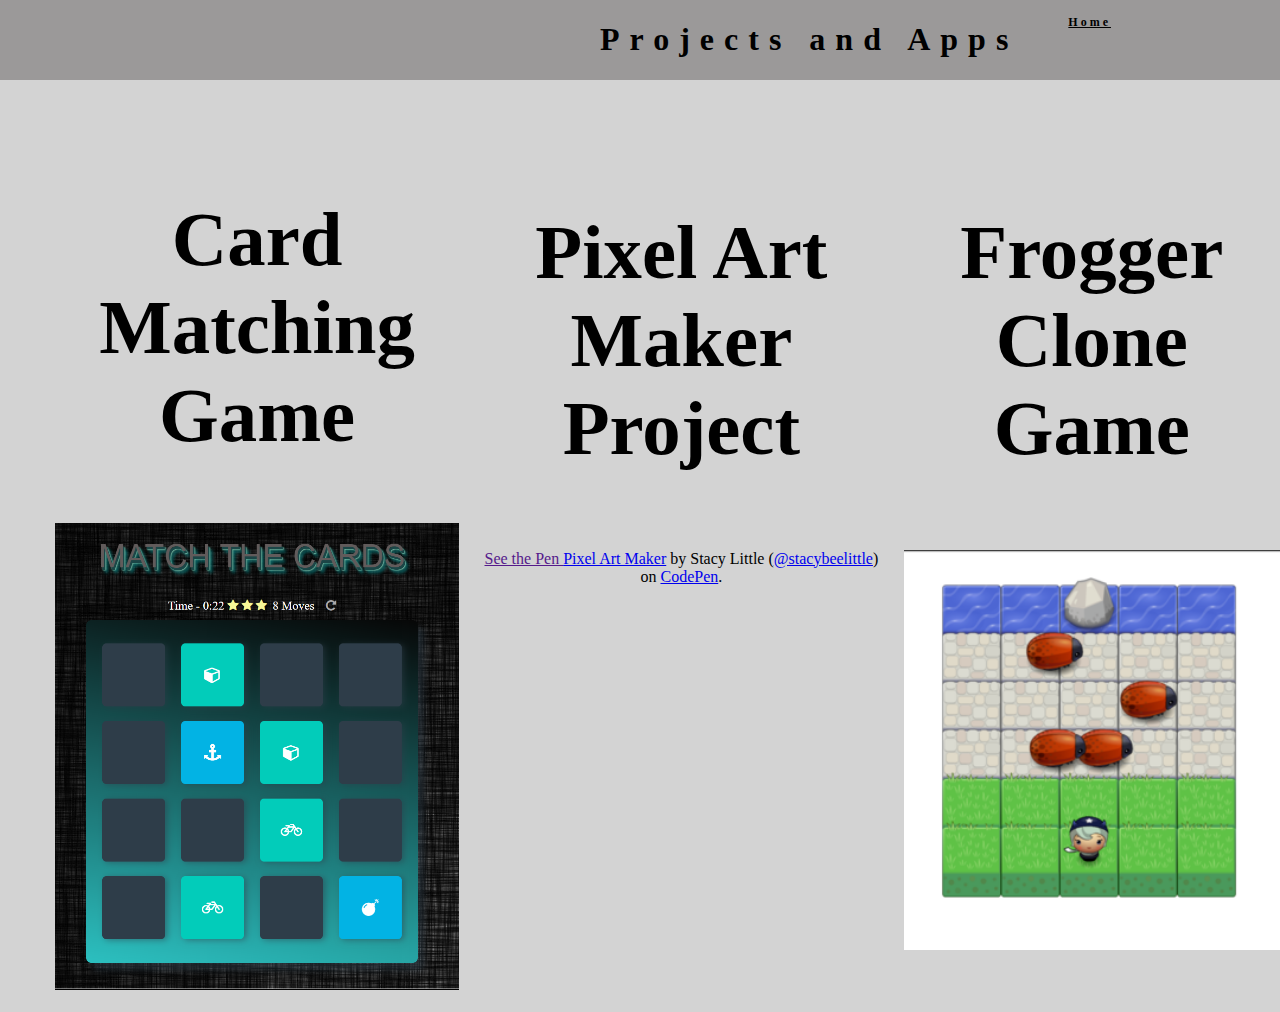
==== projects.html @ ff2adac0 "projects page css and sticky header" ====
<!DOCTYPE html>
<html>
    <head>
            <link rel="stylesheet" type="text/css" media="screen" href="assets/css/projects.css" />
    </head>
    <div class="header" id="projectsHeader">
            <h1>Projects and Apps</h1>
            <a class="home-button" href="index.html">Home</a>
    </div>
    <main>

        <div class="featured-proj">
            <h2 class="featured-hdr text-item-header">Card Matching Game</h2>
            <p class="featured-text">
            <a href="https://github.com/stacybeelittle/fend-project-memory-game"><img src="assets\images\Screenshot (11).png"  class="featured-img responsive-image"/></a>
            </p>
        </div>
        <div class="featured-proj">
            <h3 class="featured-hdr text-item-header">Pixel Art Maker Project</h3>
            <p class="featured-text">
                <a href="" class="featured-link"><p data-height="505" data-theme-id="0" data-slug-hash="aYYGNX" data-default-tab="result" data-user="stacybeelittle" data-embed-version="2" data-pen-title="Pixel Art Maker" class="codepen">See the Pen <a href="https://codepen.io/stacybeelittle/pen/aYYGNX/">Pixel Art Maker</a> by Stacy Little (<a href="https://codepen.io/stacybeelittle">@stacybeelittle</a>) on <a href="https://codepen.io">CodePen</a>.</p>
                    <script async src="https://static.codepen.io/assets/embed/ei.js"></script></a>
            </p>
        </div>
        <div class="featured-proj">
            <h3 class="featured-hdr text-item-header">Frogger Clone Game<br></h3>
            <p class="featured-text">
                <a href="https://github.com/stacybeelittle/frontend-nanodegree-arcade-game"><img src="assets\images\Screenshot (5).png" class="featured-img responsive-image"/></a>
            </p>
        </div>
    </main>
    <script src="js/projects.js"></script>
</html>
---- assets/css/projects.css ----
*:before, *:after {
    box-sizing: border-box;
    /*font-family: 'Franklin Gothic Medium', 'Arial Narrow', Arial, sans-serif;*/
    margin: 0;
    padding: 0;
    height: 100%;
}

html,body {
    margin:0;
    padding:0;
    height: 100%;
    }


main {
    background-color: lightgray;
    height: 100%;
    padding-top: 7em;
    overflow: hidden;
    display: flex;
    padding-left: 55px;
}

.header {
    background: rgb(155, 153, 153);
    letter-spacing: 10px;
    font-weight: bolder;
    position: fixed;
    width: 100%;
    padding-left: 600px;
}

.home-button {
    padding-top: 15px;
    padding-left: 50px;
    font-size: .75em;
    color: #000;
    letter-spacing: 3px;
}

.featured-proj {
    flex-wrap: flex;
    flex-direction: row;
    max-width: 33%;
    text-align: center;
}

.featured-text {
    flex-wrap: flex;
    font-weight: bold;
    font-size: 2rem;
}

.sticky {
    position: fixed;
    top: 0;
    width: 100%;
}

.sticky + .main {
    padding-top: 102px;
}

@media screen and (min-width: 480px) {

    .text-item {
        font-size: 4vw;
    }
    
    .text-item-header {
        font-size: 6vw;
    }

    .featured-img {
        width: 100%;
    }
}



    .header-text {
        text-align: right;
    }
    .header, 
    .featured {
    display: flex;
    margin: 0 auto;
    max-width: 1240px;
    }
    .featured {
        margin: 30px auto 0;
    }
    .featured-proj {
        margin: 20px 20px 20px 0;
    }
    .featured-proj:last-child {
        margin-right: 0;
    }
}

@media screen and (min-width: 830px ) {
    .text-item {
        font-size: 2vw;
    }
    
    .text-item-header {
        font-size: 4vw;
    } 
}

@media screen and (min-width: 1300px) {
    .text-item {
        font-size: 1vw;
    }
    
    .text-item-header {
        font-size: 3vw;
    } 
}
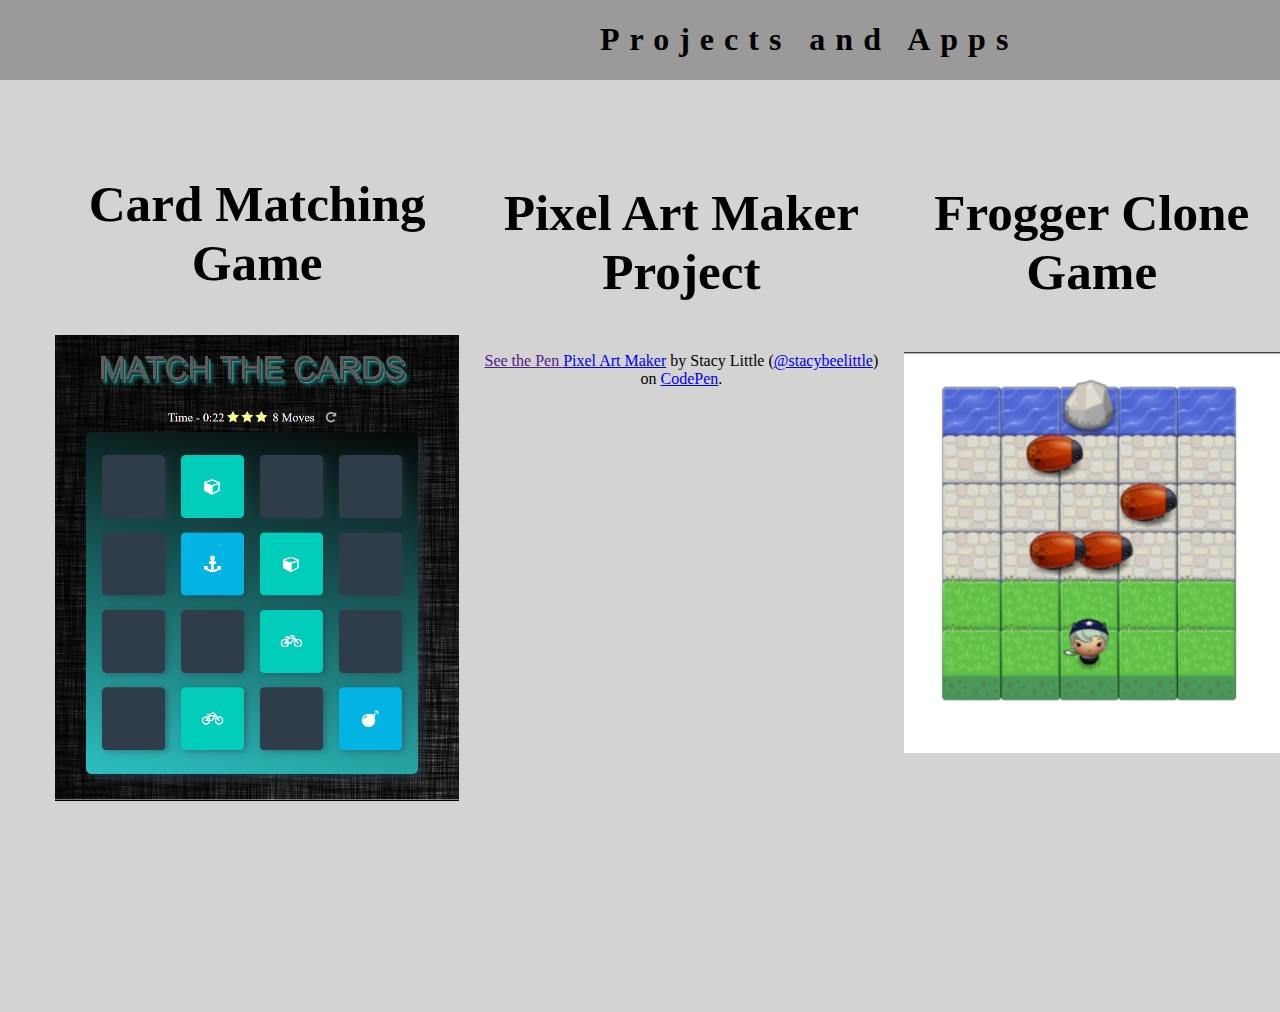
==== commit 0e46780b: "css tweaks to projects page" ====
--- a/projects.html
+++ b/projects.html
@@ -5,7 +5,7 @@
     </head>
     <div class="header" id="projectsHeader">
             <h1>Projects and Apps</h1>
-            <a class="home-button" href="index.html">Home</a>
+            <a class="home-button" href="index.html">Scram</a>
     </div>
     <main>
 
--- a/assets/css/projects.css
+++ b/assets/css/projects.css
@@ -34,9 +34,11 @@
 .home-button {
     padding-top: 15px;
     padding-left: 50px;
-    font-size: .75em;
+    position:absolute; top:0; right:0;
+    font-size: em;
     color: #000;
-    letter-spacing: 3px;
+    letter-spacing: 2px;
+    text-decoration: none;
 }
 
 .featured-proj {
@@ -77,27 +79,28 @@
     }
 }
 
-
-
     .header-text {
         text-align: right;
     }
+
     .header, 
     .featured {
     display: flex;
     margin: 0 auto;
     max-width: 1240px;
     }
+
     .featured {
         margin: 30px auto 0;
     }
+
     .featured-proj {
         margin: 20px 20px 20px 0;
     }
     .featured-proj:last-child {
         margin-right: 0;
     }
-}
+
 
 @media screen and (min-width: 830px ) {
     .text-item {
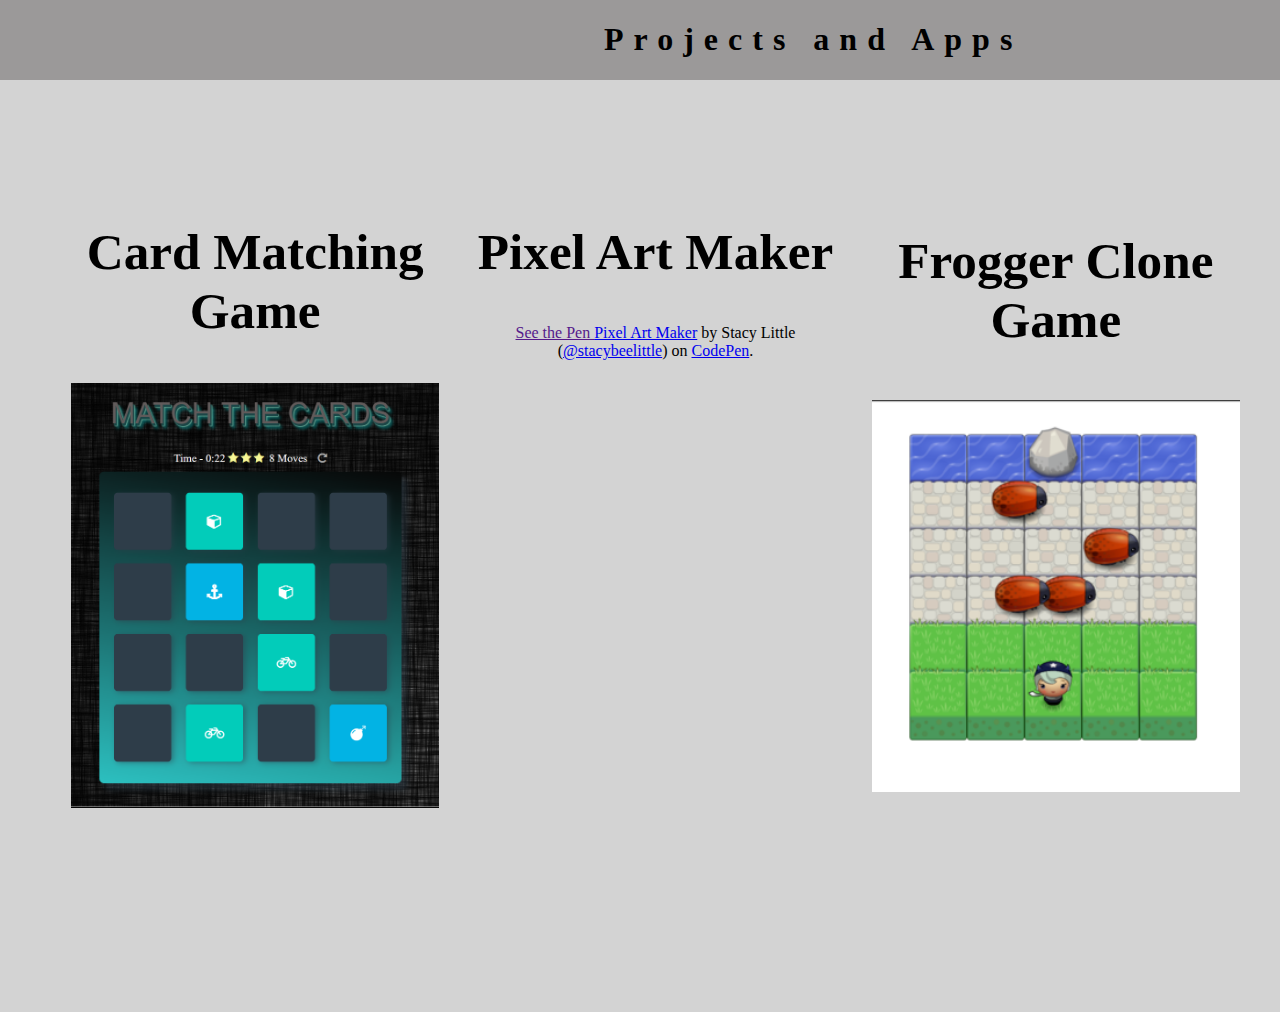
==== commit c72b7447: "project page css" ====
--- a/projects.html
+++ b/projects.html
@@ -10,19 +10,20 @@
     <main>
 
         <div class="featured-proj">
+            <div class="single-proj">
             <h2 class="featured-hdr text-item-header">Card Matching Game</h2>
             <p class="featured-text">
             <a href="https://github.com/stacybeelittle/fend-project-memory-game"><img src="assets\images\Screenshot (11).png"  class="featured-img responsive-image"/></a>
             </p>
         </div>
-        <div class="featured-proj">
-            <h3 class="featured-hdr text-item-header">Pixel Art Maker Project</h3>
+        <div class="single-proj">
+            <h2 class="featured-hdr text-item-header">Pixel Art Maker</h2>
             <p class="featured-text">
                 <a href="" class="featured-link"><p data-height="505" data-theme-id="0" data-slug-hash="aYYGNX" data-default-tab="result" data-user="stacybeelittle" data-embed-version="2" data-pen-title="Pixel Art Maker" class="codepen">See the Pen <a href="https://codepen.io/stacybeelittle/pen/aYYGNX/">Pixel Art Maker</a> by Stacy Little (<a href="https://codepen.io/stacybeelittle">@stacybeelittle</a>) on <a href="https://codepen.io">CodePen</a>.</p>
                     <script async src="https://static.codepen.io/assets/embed/ei.js"></script></a>
             </p>
         </div>
-        <div class="featured-proj">
+        <div class="single-proj">
             <h3 class="featured-hdr text-item-header">Frogger Clone Game<br></h3>
             <p class="featured-text">
                 <a href="https://github.com/stacybeelittle/frontend-nanodegree-arcade-game"><img src="assets\images\Screenshot (5).png" class="featured-img responsive-image"/></a>
--- a/assets/css/projects.css
+++ b/assets/css/projects.css
@@ -23,18 +23,21 @@
 }
 
 .header {
+    display: flex;
+    flex-direction: flex;
     background: rgb(155, 153, 153);
     letter-spacing: 10px;
     font-weight: bolder;
     position: fixed;
     width: 100%;
-    padding-left: 600px;
+    padding-left: 604px;
 }
 
 .home-button {
     padding-top: 15px;
     padding-left: 50px;
-    position:absolute; top:0; right:0;
+    padding-right: 2em;
+    position: absolute; top:0; right:0;
     font-size: em;
     color: #000;
     letter-spacing: 2px;
@@ -42,10 +45,19 @@
 }
 
 .featured-proj {
+    display: flex;
+    flex-direction: row;
     flex-wrap: flex;
-    flex-direction: row;
-    max-width: 33%;
+    height: 100%;
+    justify-content: space-around;
+    padding-right: 1.5em;
+    padding-top: 2em;
     text-align: center;
+}
+
+.single-proj {
+    padding: 1em;
+    width: 33%;
 }
 
 .featured-text {
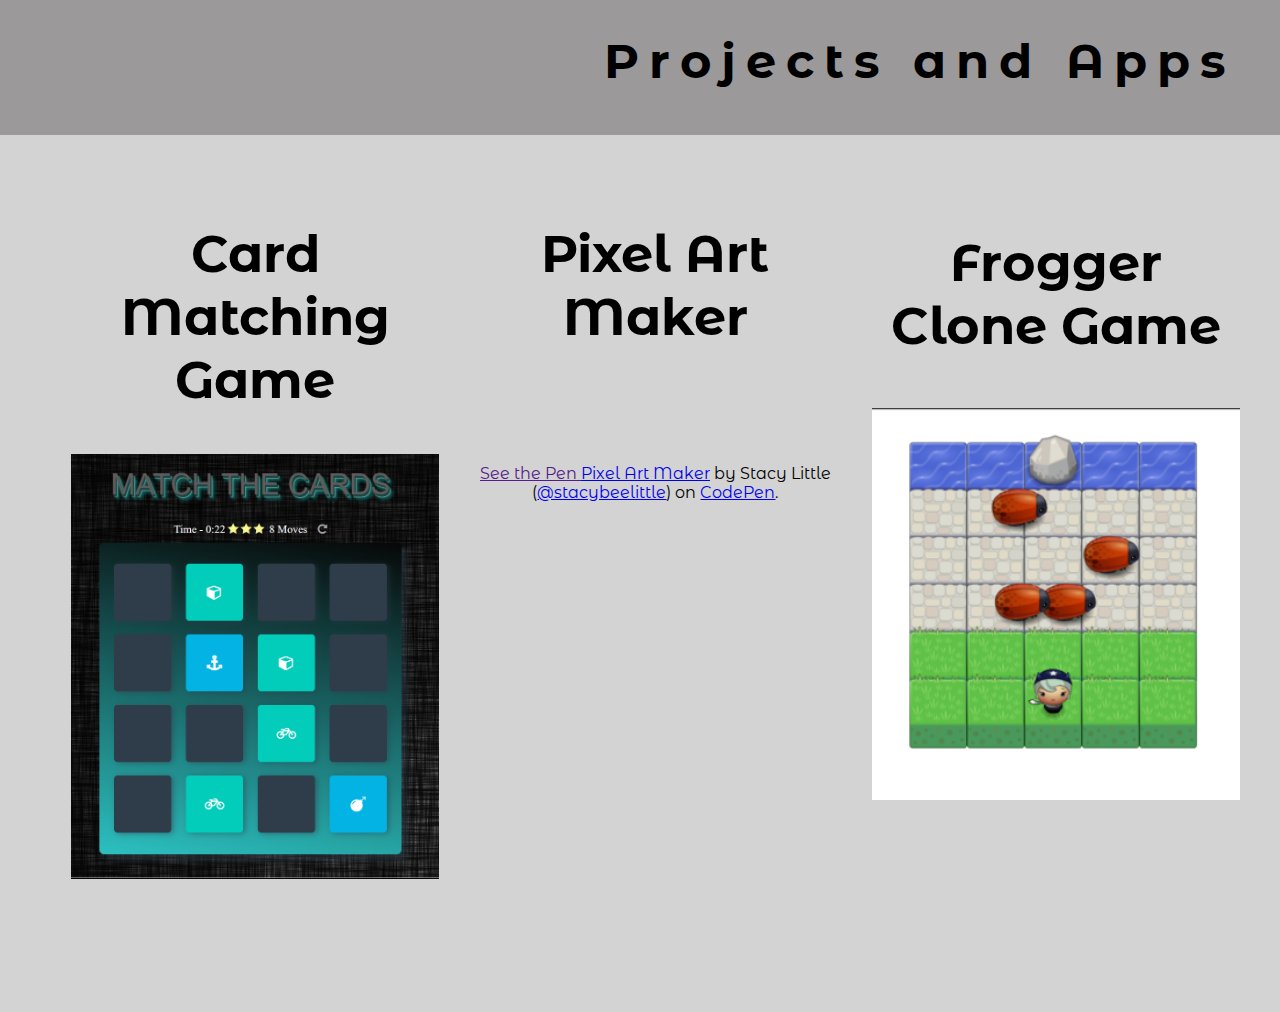
==== commit 6ea6e3cd: "font change project page" ====
--- a/projects.html
+++ b/projects.html
@@ -1,28 +1,31 @@
 <!DOCTYPE html>
 <html>
     <head>
-            <link rel="stylesheet" type="text/css" media="screen" href="assets/css/projects.css" />
+            <link href="https://fonts.googleapis.com/css?family=Montserrat+Alternates" rel="stylesheet">
+        <link rel="stylesheet" type="text/css" media="screen" href="assets/css/projects.css" />
     </head>
     <div class="header" id="projectsHeader">
             <h1>Projects and Apps</h1>
             <a class="home-button" href="index.html">Scram</a>
+            <meta name="viewport" content="width=device-width, initial-scale=1">
+    <link href="https://fonts.googleapis.com/css?family=Dhurjati" rel="stylesheet">
     </div>
     <main>
 
         <div class="featured-proj">
             <div class="single-proj">
-            <h2 class="featured-hdr text-item-header">Card Matching Game</h2>
-            <p class="featured-text">
-            <a href="https://github.com/stacybeelittle/fend-project-memory-game"><img src="assets\images\Screenshot (11).png"  class="featured-img responsive-image"/></a>
-            </p>
-        </div>
-        <div class="single-proj">
-            <h2 class="featured-hdr text-item-header">Pixel Art Maker</h2>
-            <p class="featured-text">
+                <h2 class="featured-hdr text-item-header">Card Matching Game</h2>
+                <p class="featured-text">
+                <a href="https://github.com/stacybeelittle/fend-project-memory-game"><img src="assets\images\Screenshot (11).png"  class="featured-img responsive-image"/></a>
+                </p>
+            </div>
+            <div class="single-proj">
+                <h2 class="featured-hdr text-item-header">Pixel Art Maker</h2><br><br><br>
+                <p class="featured-text">
                 <a href="" class="featured-link"><p data-height="505" data-theme-id="0" data-slug-hash="aYYGNX" data-default-tab="result" data-user="stacybeelittle" data-embed-version="2" data-pen-title="Pixel Art Maker" class="codepen">See the Pen <a href="https://codepen.io/stacybeelittle/pen/aYYGNX/">Pixel Art Maker</a> by Stacy Little (<a href="https://codepen.io/stacybeelittle">@stacybeelittle</a>) on <a href="https://codepen.io">CodePen</a>.</p>
                     <script async src="https://static.codepen.io/assets/embed/ei.js"></script></a>
-            </p>
-        </div>
+                </p>
+            </div>
         <div class="single-proj">
             <h3 class="featured-hdr text-item-header">Frogger Clone Game<br></h3>
             <p class="featured-text">
--- a/assets/css/projects.css
+++ b/assets/css/projects.css
@@ -1,6 +1,6 @@
 *:before, *:after {
     box-sizing: border-box;
-    /*font-family: 'Franklin Gothic Medium', 'Arial Narrow', Arial, sans-serif;*/
+    font-family: 'Montserrat Alternates', sans-serif;
     margin: 0;
     padding: 0;
     height: 100%;
@@ -15,6 +15,7 @@
 
 main {
     background-color: lightgray;
+    font-family: 'Montserrat Alternates', sans-serif;
     height: 100%;
     padding-top: 7em;
     overflow: hidden;
@@ -25,10 +26,12 @@
 .header {
     display: flex;
     flex-direction: flex;
+    font-family: 'Montserrat Alternates', sans-serif;
     background: rgb(155, 153, 153);
     letter-spacing: 10px;
-    font-weight: bolder;
+    font-size: 1.5em;
     position: fixed;
+    height: 15%;
     width: 100%;
     padding-left: 604px;
 }
@@ -38,7 +41,7 @@
     padding-left: 50px;
     padding-right: 2em;
     position: absolute; top:0; right:0;
-    font-size: em;
+    font-size: 1em;
     color: #000;
     letter-spacing: 2px;
     text-decoration: none;
@@ -62,8 +65,7 @@
 
 .featured-text {
     flex-wrap: flex;
-    font-weight: bold;
-    font-size: 2rem;
+    font-size: 1rem;
 }
 
 .sticky {
@@ -90,10 +92,6 @@
         width: 100%;
     }
 }
-
-    .header-text {
-        text-align: right;
-    }
 
     .header, 
     .featured {
@@ -134,3 +132,14 @@
     } 
 }
 
+@media screen and (max-width: 850px) {
+    .featured-proj {
+        display: flex;
+        flex-direction: column;
+        flex-wrap: flex;
+    }
+
+    .single-proj {
+        width: 100%;
+    }
+}
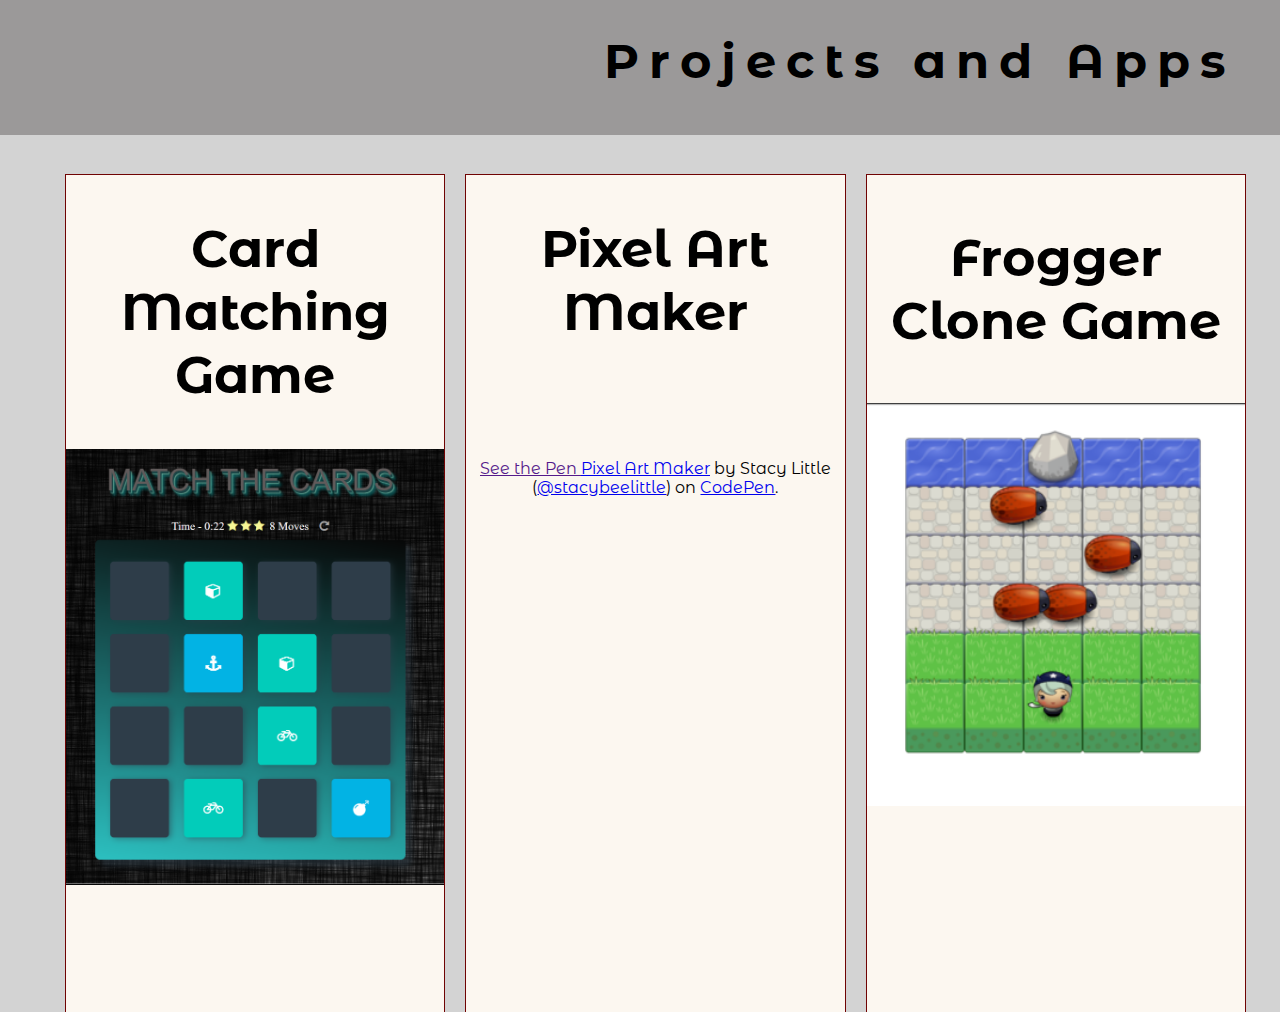
==== commit 53635be8: "page transition added" ====
--- a/projects.html
+++ b/projects.html
@@ -1,5 +1,5 @@
 <!DOCTYPE html>
-<html>
+<html lang="en" class="animated bounceInDown">
     <head>
             <link href="https://fonts.googleapis.com/css?family=Montserrat+Alternates" rel="stylesheet">
         <link rel="stylesheet" type="text/css" media="screen" href="assets/css/projects.css" />
@@ -9,9 +9,9 @@
             <a class="home-button" href="index.html">Scram</a>
             <meta name="viewport" content="width=device-width, initial-scale=1">
     <link href="https://fonts.googleapis.com/css?family=Dhurjati" rel="stylesheet">
+    <link rel="stylesheet" type="text/css" media="screen" href="assets/css/animate.css-master/animate.css">
     </div>
     <main>
-
         <div class="featured-proj">
             <div class="single-proj">
                 <h2 class="featured-hdr text-item-header">Card Matching Game</h2>
@@ -32,6 +32,7 @@
                 <a href="https://github.com/stacybeelittle/frontend-nanodegree-arcade-game"><img src="assets\images\Screenshot (5).png" class="featured-img responsive-image"/></a>
             </p>
         </div>
+        </div>
     </main>
     <script src="js/projects.js"></script>
 </html>--- a/assets/css/projects.css
+++ b/assets/css/projects.css
@@ -49,8 +49,7 @@
 
 .featured-proj {
     display: flex;
-    flex-direction: row;
-    flex-wrap: flex;
+    flex-wrap: wrap;
     height: 100%;
     justify-content: space-around;
     padding-right: 1.5em;
@@ -59,8 +58,12 @@
 }
 
 .single-proj {
-    padding: 1em;
-    width: 33%;
+    background-color: rgb(252, 247, 240);
+    margin: 10px;
+    flex: 1 1 calc(33.33% - 30px);
+    border: 1.5px solid rgb(112, 3, 3);
+    text-align: center;
+    max-width: 33.33%;
 }
 
 .featured-text {
@@ -77,6 +80,7 @@
 .sticky + .main {
     padding-top: 102px;
 }
+
 
 @media screen and (min-width: 480px) {
 
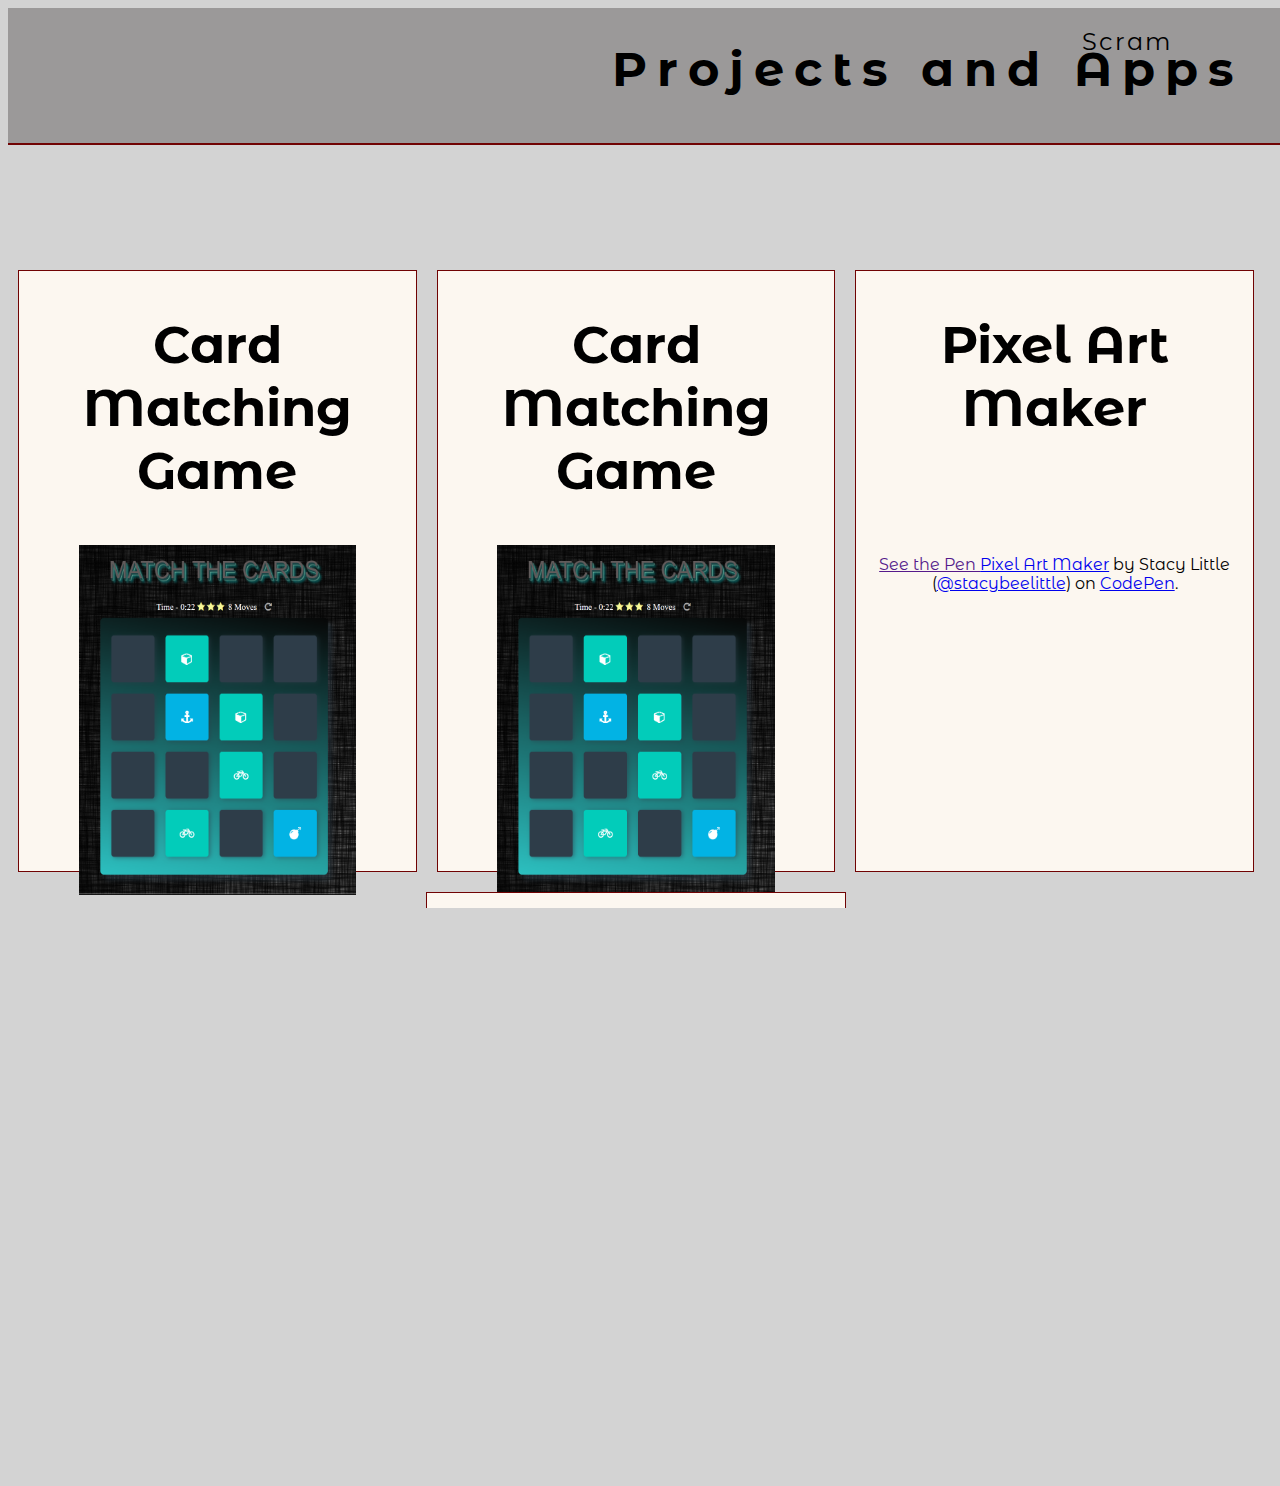
==== commit 53689622: "fixed css issues with wrap and background" ====
--- a/projects.html
+++ b/projects.html
@@ -1,18 +1,26 @@
 <!DOCTYPE html>
 <html lang="en" class="animated bounceInDown">
     <head>
+            <meta name="viewport" content="width=device-width, initial-scale=1">
+            <link href="https://fonts.googleapis.com/css?family=Dhurjati" rel="stylesheet">
+            <link rel="stylesheet" type="text/css" media="screen" href="assets/css/animate.css-master/animate.css">
             <link href="https://fonts.googleapis.com/css?family=Montserrat+Alternates" rel="stylesheet">
         <link rel="stylesheet" type="text/css" media="screen" href="assets/css/projects.css" />
     </head>
+
     <div class="header" id="projectsHeader">
             <h1>Projects and Apps</h1>
             <a class="home-button" href="index.html">Scram</a>
-            <meta name="viewport" content="width=device-width, initial-scale=1">
-    <link href="https://fonts.googleapis.com/css?family=Dhurjati" rel="stylesheet">
-    <link rel="stylesheet" type="text/css" media="screen" href="assets/css/animate.css-master/animate.css">
+
     </div>
     <main>
         <div class="featured-proj">
+        <div class="single-proj">
+                <h2 class="featured-hdr text-item-header">Card Matching Game</h2>
+                <p class="featured-text">
+                <a href="https://github.com/stacybeelittle/fend-project-memory-game"><img src="assets\images\Screenshot (11).png"  class="featured-img responsive-image"/></a>
+                </p>
+            </div>
             <div class="single-proj">
                 <h2 class="featured-hdr text-item-header">Card Matching Game</h2>
                 <p class="featured-text">
--- a/assets/css/projects.css
+++ b/assets/css/projects.css
@@ -7,26 +7,31 @@
 }
 
 html,body {
-    margin:0;
-    padding:0;
+    overflow: scroll;
+    background-color: lightgray;
     height: 100%;
+    width: 100vw;
+    position: absolute;
     }
 
 
 main {
-    background-color: lightgray;
+    overflow: visible;
     font-family: 'Montserrat Alternates', sans-serif;
     height: 100%;
-    padding-top: 7em;
-    overflow: hidden;
+    padding-top: 200px;
     display: flex;
-    padding-left: 55px;
+    position: relative;
+    top: 0;
+    bottom: 0;
+    width: 100vw;
 }
 
 .header {
     display: flex;
     flex-direction: flex;
     font-family: 'Montserrat Alternates', sans-serif;
+    border-bottom: 2px solid rgb(112, 3, 3);
     background: rgb(155, 153, 153);
     letter-spacing: 10px;
     font-size: 1.5em;
@@ -34,12 +39,13 @@
     height: 15%;
     width: 100%;
     padding-left: 604px;
+    z-index: 1;
 }
 
 .home-button {
-    padding-top: 15px;
-    padding-left: 50px;
-    padding-right: 2em;
+    padding-top: 19px;
+    padding-left: 0px;
+    padding-right: 30em;
     position: absolute; top:0; right:0;
     font-size: 1em;
     color: #000;
@@ -48,9 +54,12 @@
 }
 
 .featured-proj {
+    position: relative;
     display: flex;
+    flex-direction: row;
     flex-wrap: wrap;
-    height: 100%;
+    top: 0;
+    bottom: 0;
     justify-content: space-around;
     padding-right: 1.5em;
     padding-top: 2em;
@@ -64,6 +73,7 @@
     border: 1.5px solid rgb(112, 3, 3);
     text-align: center;
     max-width: 33.33%;
+    height: 600px;
 }
 
 .featured-text {
@@ -87,13 +97,18 @@
     .text-item {
         font-size: 4vw;
     }
+
+    main {
+        width: 100vw;
+    }
     
     .text-item-header {
         font-size: 6vw;
     }
 
     .featured-img {
-        width: 100%;
+        width: 70%;
+        height: 350px;
     }
 }
 
@@ -101,11 +116,10 @@
     .featured {
     display: flex;
     margin: 0 auto;
-    max-width: 1240px;
     }
 
     .featured {
-        margin: 30px auto 0;
+        margin: 0px auto 0;
     }
 
     .featured-proj {
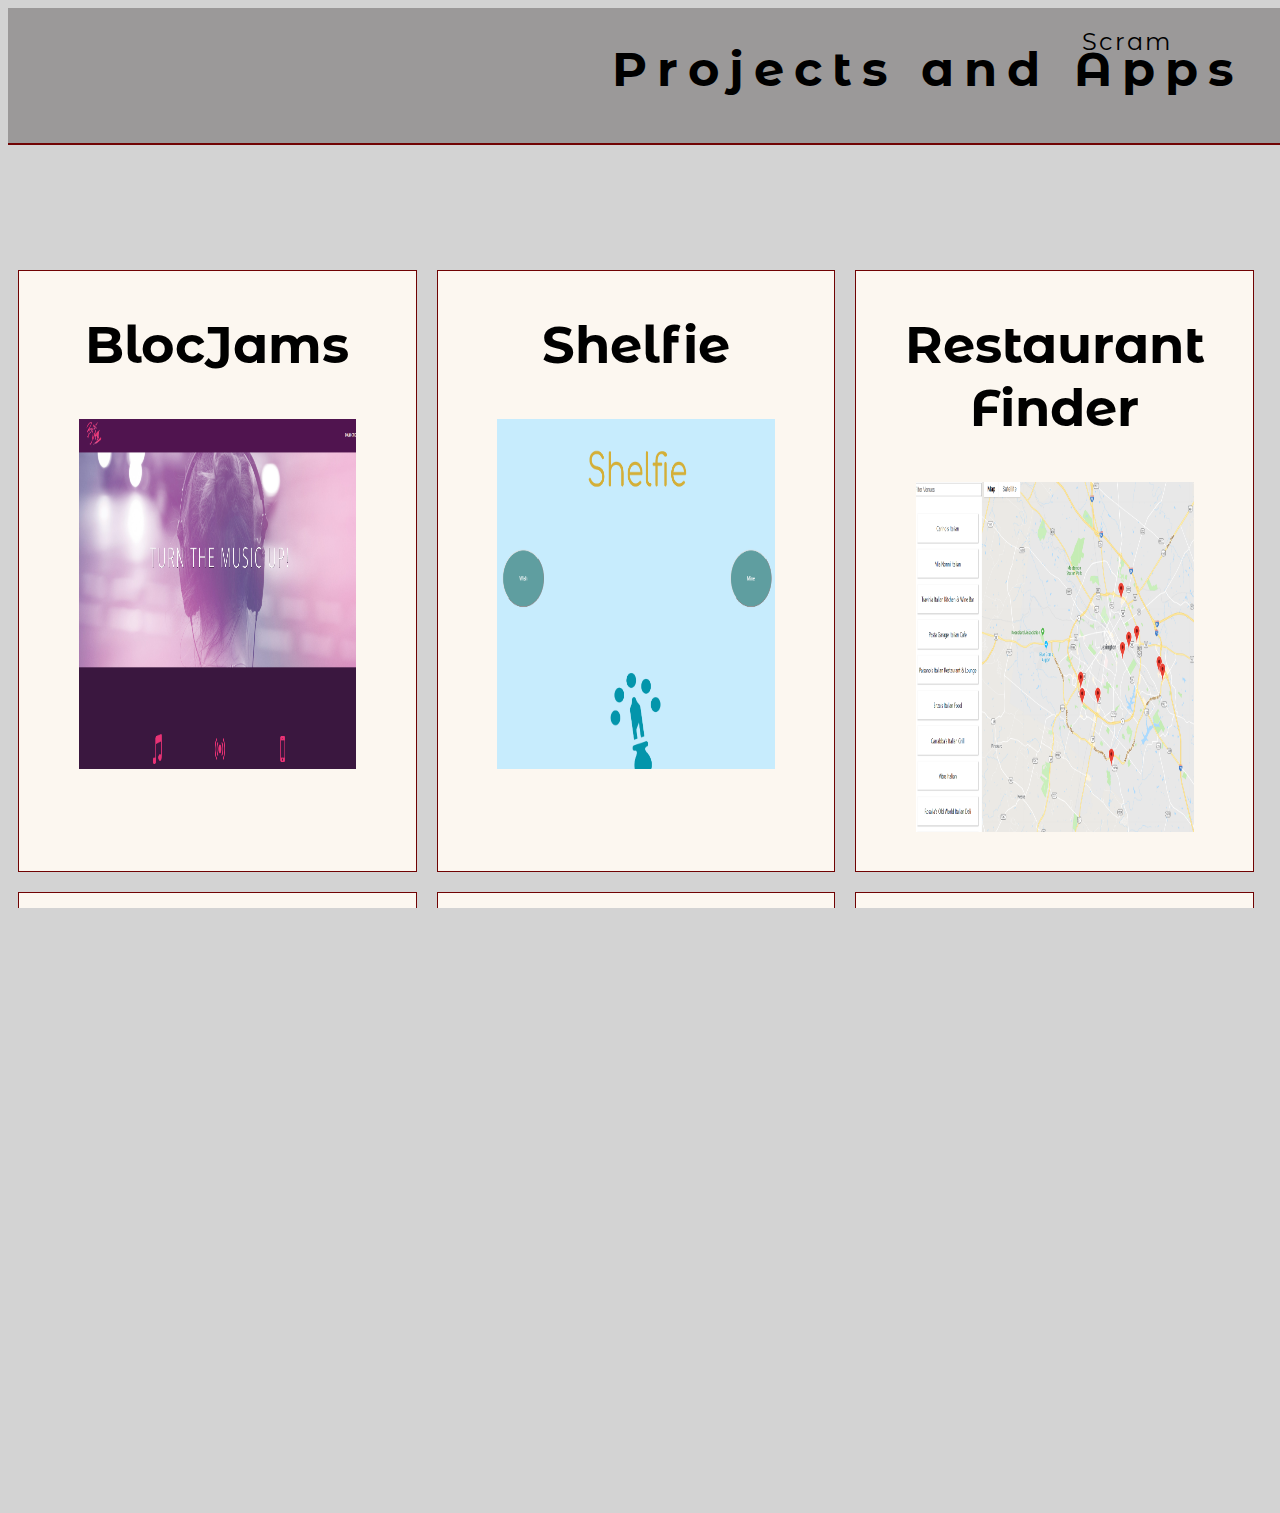
==== commit 353b3e9b: "more projects/apps added" ====
--- a/projects.html
+++ b/projects.html
@@ -15,11 +15,23 @@
     </div>
     <main>
         <div class="featured-proj">
-        <div class="single-proj">
-                <h2 class="featured-hdr text-item-header">Card Matching Game</h2>
+            <div class="single-proj">
+                <h2 class="featured-hdr text-item-header">BlocJams</h2>
                 <p class="featured-text">
-                <a href="https://github.com/stacybeelittle/fend-project-memory-game"><img src="assets\images\Screenshot (11).png"  class="featured-img responsive-image"/></a>
+                <a href="https://github.com/stacybeelittle/bloc-jams"><img src="assets\images\Screenshot (16).png"  class="featured-img responsive-image"/></a>
                 </p>
+            </div>
+            <div class="single-proj">
+                    <h2 class="featured-hdr text-item-header">Shelfie</h2>
+                    <p class="featured-text">
+                    <a href="https://github.com/stacybeelittle/shelfie"><img src="assets\images\Screenshot (21).png"  class="featured-img responsive-image"/></a>
+                    </p>
+                </div>
+            <div class="single-proj">
+                    <h2 class="featured-hdr text-item-header">Restaurant Finder</h2>
+                    <p class="featured-text">
+                    <a href="https://github.com/stacybeelittle/finalUdacity"><img src="assets\images\Screenshot (19).png"  class="featured-img responsive-image"/></a>
+                    </p>
             </div>
             <div class="single-proj">
                 <h2 class="featured-hdr text-item-header">Card Matching Game</h2>
@@ -30,7 +42,7 @@
             <div class="single-proj">
                 <h2 class="featured-hdr text-item-header">Pixel Art Maker</h2><br><br><br>
                 <p class="featured-text">
-                <a href="" class="featured-link"><p data-height="505" data-theme-id="0" data-slug-hash="aYYGNX" data-default-tab="result" data-user="stacybeelittle" data-embed-version="2" data-pen-title="Pixel Art Maker" class="codepen">See the Pen <a href="https://codepen.io/stacybeelittle/pen/aYYGNX/">Pixel Art Maker</a> by Stacy Little (<a href="https://codepen.io/stacybeelittle">@stacybeelittle</a>) on <a href="https://codepen.io">CodePen</a>.</p>
+                <a href="" class="featured-link"><p data-height="350" data-theme-id="0" data-slug-hash="aYYGNX" data-default-tab="result" data-user="stacybeelittle" data-embed-version="2" data-pen-title="Pixel Art Maker" class="codepen">See the Pen <a href="https://codepen.io/stacybeelittle/pen/aYYGNX/">Pixel Art Maker</a> by Stacy Little (<a href="https://codepen.io/stacybeelittle">@stacybeelittle</a>) on <a href="https://codepen.io">CodePen</a>.</p>
                     <script async src="https://static.codepen.io/assets/embed/ei.js"></script></a>
                 </p>
             </div>
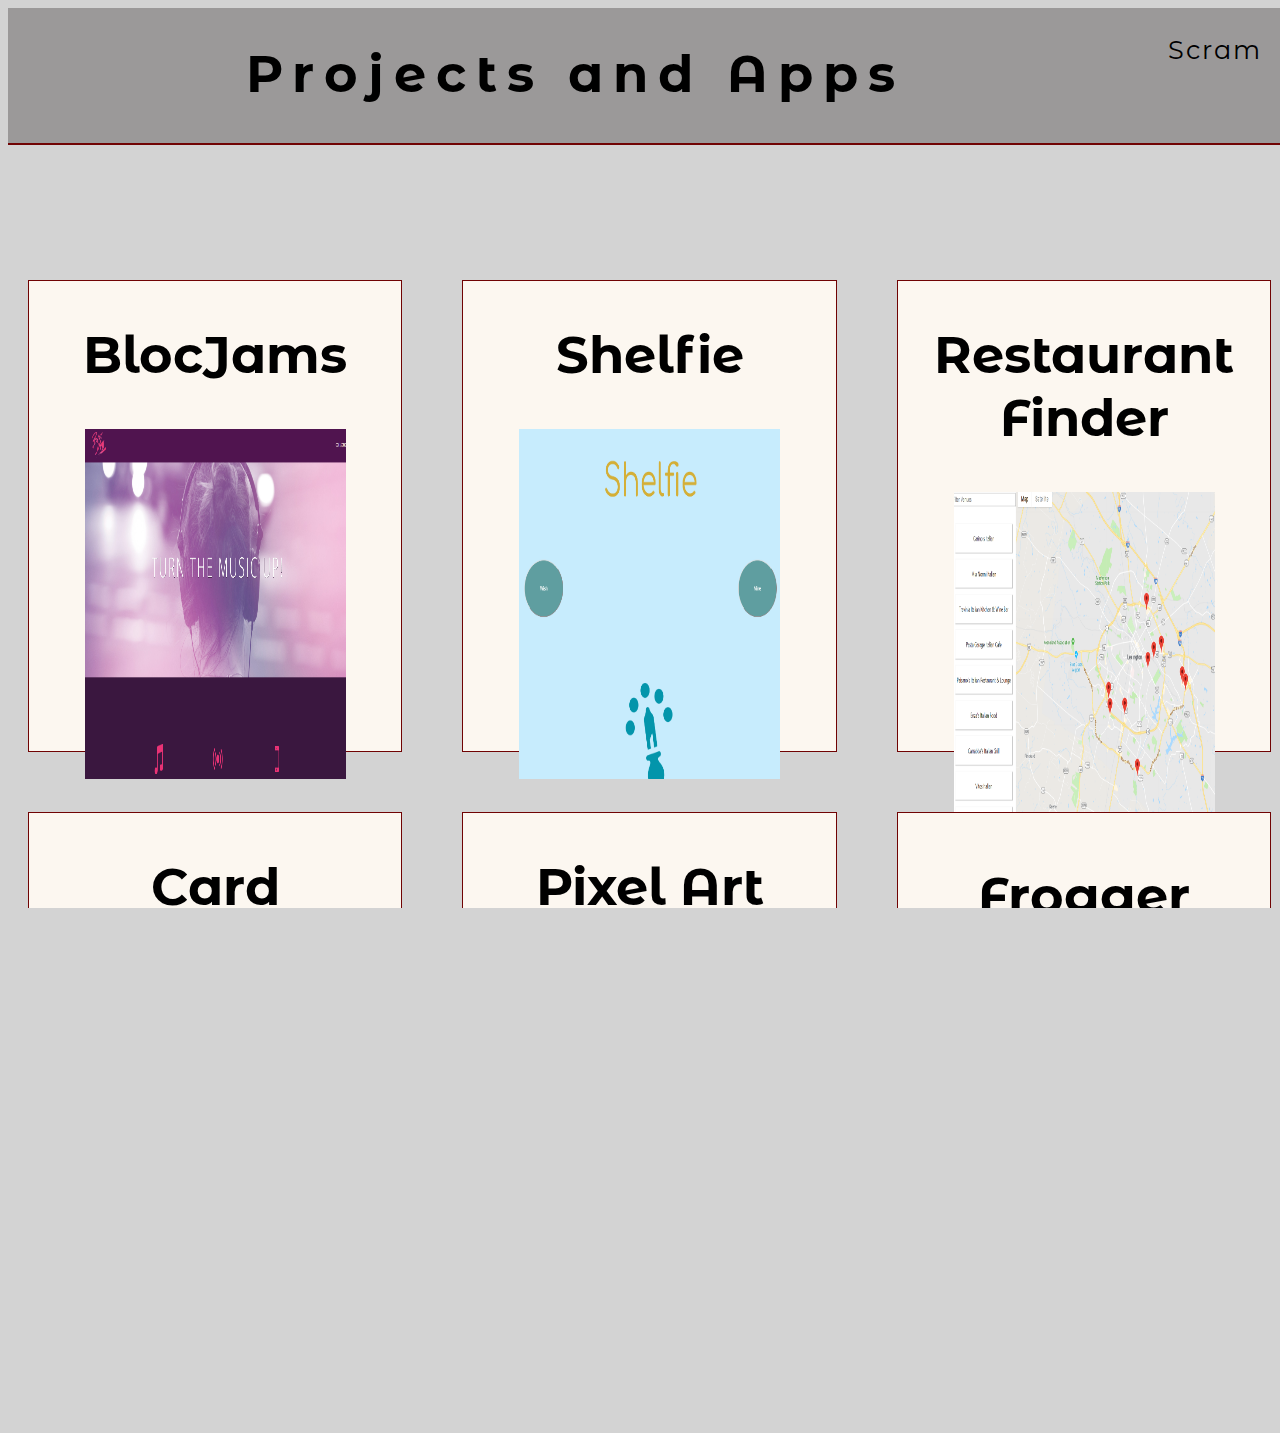
==== commit d8ce6132: "fonts" ====
--- a/projects.html
+++ b/projects.html
@@ -5,6 +5,7 @@
             <link href="https://fonts.googleapis.com/css?family=Dhurjati" rel="stylesheet">
             <link rel="stylesheet" type="text/css" media="screen" href="assets/css/animate.css-master/animate.css">
             <link href="https://fonts.googleapis.com/css?family=Montserrat+Alternates" rel="stylesheet">
+            <link href="https://fonts.googleapis.com/css?family=Exo+2" rel="stylesheet">
         <link rel="stylesheet" type="text/css" media="screen" href="assets/css/projects.css" />
     </head>
 
--- a/assets/css/projects.css
+++ b/assets/css/projects.css
@@ -7,6 +7,7 @@
 }
 
 html,body {
+    display: flex;
     overflow: scroll;
     background-color: lightgray;
     height: 100%;
@@ -14,6 +15,10 @@
     position: absolute;
     }
 
+h1 {
+    margin-left: auto;
+    margin-right: auto;
+}
 
 main {
     overflow: visible;
@@ -21,6 +26,7 @@
     height: 100%;
     padding-top: 200px;
     display: flex;
+    flex-wrap: wrap;
     position: relative;
     top: 0;
     bottom: 0;
@@ -29,7 +35,6 @@
 
 .header {
     display: flex;
-    flex-direction: flex;
     font-family: 'Montserrat Alternates', sans-serif;
     border-bottom: 2px solid rgb(112, 3, 3);
     background: rgb(155, 153, 153);
@@ -38,15 +43,15 @@
     position: fixed;
     height: 15%;
     width: 100%;
-    padding-left: 604px;
     z-index: 1;
 }
 
+.header > div:nth-child(2) {
+    margin-left: auto;
+}
+
 .home-button {
-    padding-top: 19px;
-    padding-left: 0px;
-    padding-right: 30em;
-    position: absolute; top:0; right:0;
+    padding: 2vw;
     font-size: 1em;
     color: #000;
     letter-spacing: 2px;
@@ -54,26 +59,31 @@
 }
 
 .featured-proj {
-    position: relative;
-    display: flex;
-    flex-direction: row;
+    display: grid;
+    flex-direction: column;
     flex-wrap: wrap;
     top: 0;
     bottom: 0;
-    justify-content: space-around;
     padding-right: 1.5em;
     padding-top: 2em;
     text-align: center;
+    grid-template-columns: 33% 33% 33%;
+    grid-template-rows: 40vw 40vw;
+    grid-gap: 20px;
+    width: 100%;
 }
 
 .single-proj {
+    flex-wrap: wrap;
+    flex: 1;
     background-color: rgb(252, 247, 240);
-    margin: 10px;
-    flex: 1 1 calc(33.33% - 30px);
+    margin: 20px;
     border: 1.5px solid rgb(112, 3, 3);
     text-align: center;
-    max-width: 33.33%;
-    height: 600px;
+}
+
+.featured-img {
+    display: column;
 }
 
 .featured-text {
@@ -92,19 +102,16 @@
 }
 
 
-@media screen and (min-width: 480px) {
+@media screen and (min-width: 425px) {
 
-    .text-item {
-        font-size: 4vw;
+    .header{
+        font-size: 2vw;
     }
 
     main {
         width: 100vw;
     }
     
-    .text-item-header {
-        font-size: 6vw;
-    }
 
     .featured-img {
         width: 70%;
@@ -141,20 +148,23 @@
 }
 
 @media screen and (min-width: 1300px) {
+    .header{
+        height: 30%;
+    }
     .text-item {
         font-size: 1vw;
     }
     
+   
     .text-item-header {
         font-size: 3vw;
     } 
 }
 
-@media screen and (max-width: 850px) {
+@media screen and (max-width: 1015px) {
     .featured-proj {
         display: flex;
         flex-direction: column;
-        flex-wrap: flex;
     }
 
     .single-proj {
